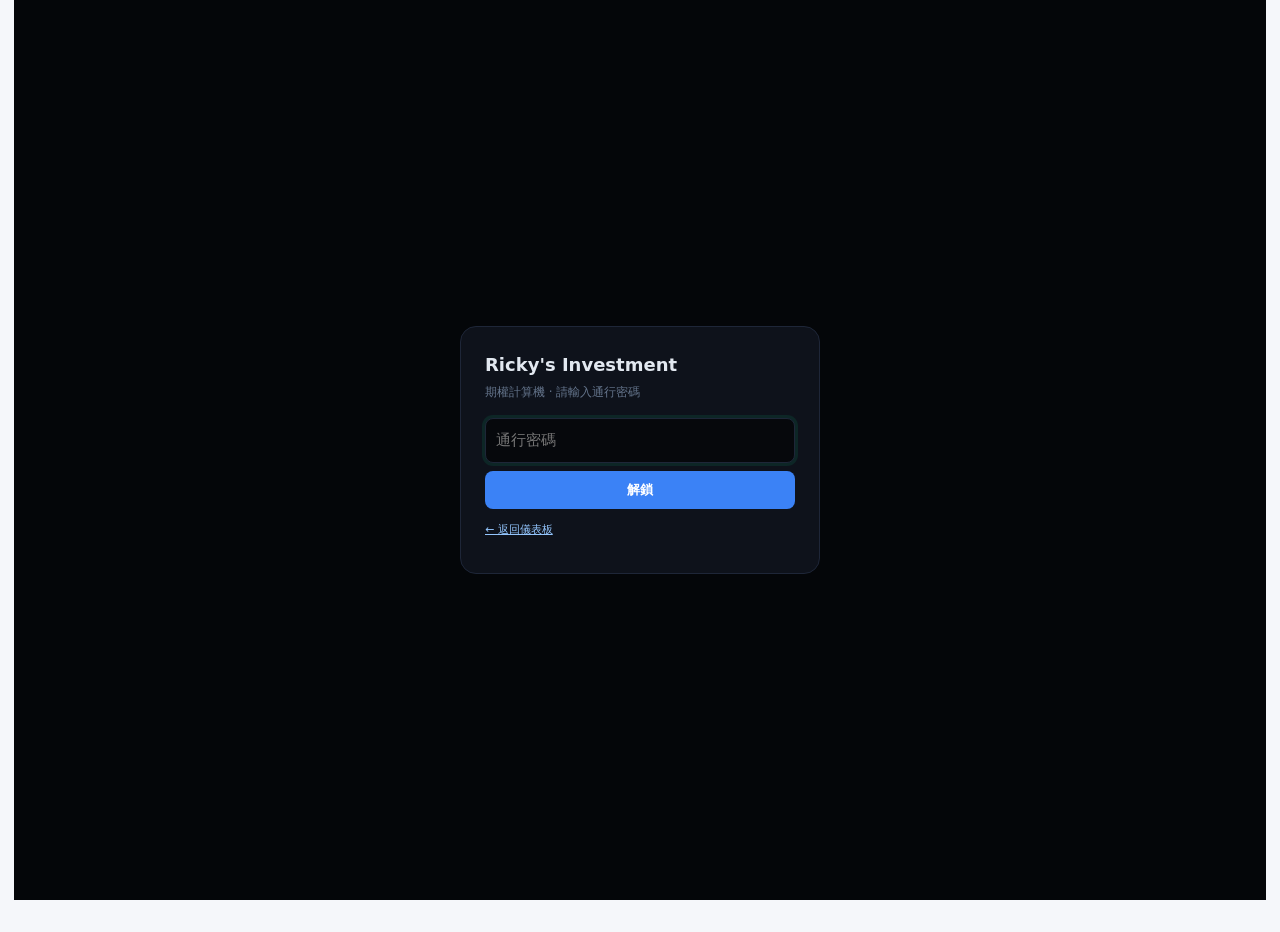
==== calc/index.html @ 469f4e6a "Add live charts and embed options calculator - Portfolio NAV path, allocation donut, winners/losers " ====
<!doctype html>
<html lang="zh-Hant-HK">
<head>
<meta charset="utf-8">
<meta name="viewport" content="width=device-width,initial-scale=1,viewport-fit=cover">
<title>期權計算機 | Ricky's Investment</title>
<link rel="icon" href="data:image/svg+xml,<svg xmlns='http://www.w3.org/2000/svg' viewBox='0 0 100 100'><text y='.9em' font-size='90'>📊</text></svg>">
<link rel="stylesheet" href="style.css">

<script>
(function(){
  var PASS_HASH = '21f3dc4db237caf55464ec97e07ecf20d5031b8e3a934436d00651b1e4b02614';
  var SESSION_KEY = 'ricky_invest_unlocked_v1';
  if (sessionStorage.getItem(SESSION_KEY) === PASS_HASH) return;
  // Standalone unlock UI if opened directly
  document.documentElement.style.visibility = 'hidden';
  document.addEventListener('DOMContentLoaded', function(){
    document.body.innerHTML = '<div style="min-height:100vh;display:flex;align-items:center;justify-content:center;background:#040609;color:#e2e8f0;font-family:system-ui,sans-serif;padding:16px"><form id="g" style="max-width:360px;width:100%;background:#0e121b;border:1px solid #1e2638;border-radius:16px;padding:24px"><h1 style="margin:0 0 4px;font-size:18px">Ricky\'s Investment</h1><p style="margin:0 0 16px;font-size:12px;color:#64748b">期權計算機 · 請輸入通行密碼</p><input id="p" type="password" required autofocus placeholder="通行密碼" style="width:100%;box-sizing:border-box;padding:10px;border-radius:8px;border:1px solid #1e2638;background:#06080c;color:#fff;margin-bottom:8px"><p id="e" style="color:#f43f5e;font-size:12px;display:none">密碼不正確</p><button style="width:100%;padding:10px;border:0;border-radius:8px;background:#3b82f6;color:#fff;font-weight:600;cursor:pointer">解鎖</button><p style="margin-top:12px;font-size:11px"><a href="../" style="color:#93c5fd">← 返回儀表板</a></p></form></div>';
    document.documentElement.style.visibility = 'visible';
    document.getElementById('g').onsubmit = async function(ev){
      ev.preventDefault();
      var pwd = document.getElementById('p').value||'';
      var buf = await crypto.subtle.digest('SHA-256', new TextEncoder().encode(pwd));
      var h = [...new Uint8Array(buf)].map(b=>b.toString(16).padStart(2,'0')).join('');
      if (h === PASS_HASH) { sessionStorage.setItem(SESSION_KEY, PASS_HASH); location.reload(); }
      else { document.getElementById('e').style.display='block'; document.getElementById('p').value=''; }
    };
  });
})();
</script>
</head>
<body>
<div class="wrap">
  <header>
    <h1>📊 期權計算機 <span style="font-size:.65em;font-weight:500;opacity:.7">Ricky's Investment</span></h1>
    <p>美股 · 港股 ｜ 即時報價 · 多腳策略 · 盈虧圖 · Greeks ｜ 填完即計，唔使撳掣</p>
    <p style="margin:6px 0 0;font-size:12px;opacity:.65"><a href="../" style="color:inherit">← 返回組合儀表板</a></p>
  </header>

  <div class="grid">
  <!-- ========= 左欄：輸入 ========= -->
  <div class="col">

    <!-- ① 正股 -->
    <section class="card" id="cardUnderlying">
      <h2>① 正股 Underlying</h2>
      <div class="tickrow">
        <div class="field grow">
          <label for="ticker">股票代號 <span class="hint">美股：AAPL ／ 港股：700 或 0700.HK</span></label>
          <input id="ticker" list="tickerList" autocomplete="off" autocapitalize="characters" placeholder="例如 AAPL、TSLA、0700.HK、9988">
          <datalist id="tickerList"></datalist>
        </div>
        <button class="btn primary" id="btnQuote">🔄 攞報價</button>
      </div>
      <div class="chips" id="popChips"></div>

      <div id="quoteBox" class="quotebox idle">
        <div class="qname" id="qName">未載入報價 — 可以直接喺下面人手輸入現價</div>
        <div class="qprice"><span id="qPrice">—</span> <span id="qChg" class="chg"></span></div>
        <div class="qmeta" id="qMeta"></div>
        <div class="qsrc" id="qSrc"></div>
      </div>

      <div class="fields f3">
        <div class="field"><label for="spot">現價 <span class="hint">(可改)</span></label><input id="spot" type="number" inputmode="decimal" step="any"></div>
        <div class="field"><label for="divYield">股息率 % <span class="hint">年度</span></label><input id="divYield" type="number" inputmode="decimal" step="any"></div>
        <div class="field"><label for="rate">無風險利率 %</label><input id="rate" type="number" inputmode="decimal" step="any"></div>
        <div class="field"><label for="mult">每張合約股數</label><input id="mult" type="number" inputmode="numeric" step="1"></div>
        <div class="field"><label for="ivDefault">預設 IV % <span class="hint" id="hvHint"></span></label><input id="ivDefault" type="number" inputmode="decimal" step="any"></div>
        <div class="field"><label for="currency">貨幣</label>
          <select id="currency"><option value="USD">USD 美元</option><option value="HKD">HKD 港元</option></select></div>
      </div>
      <div class="note" id="multNote"></div>
      <details class="adv"><summary>⚙️ 資料來源設定 <span class="hint" id="modeLbl"></span></summary>
        <div class="field" style="margin-top:8px"><label for="proxy">自訂 CORS Proxy（可選）<span class="hint">例：https://你的worker.workers.dev/?url={url}　留空 = 用內置公共代理</span></label>
          <input id="proxy" placeholder="https://..." autocomplete="off"></div>
        <div class="note">純網頁模式下，瀏覽器會依次試：Yahoo 直連 → 自訂 Proxy → 公共 CORS Proxy（allorigins / corsproxy.io / codetabs / cors.lol）→ 騰訊財經（原生支援 CORS）。全部失敗就請人手輸入現價同股息率。</div>
      </details>
    </section>

    <!-- ② 到期日 -->
    <section class="card">
      <h2>② 到期日 Expiry</h2>
      <div class="fields f2">
        <div class="field">
          <label for="expiry">到期日期 <span class="hint">撳揀日曆或直接打</span></label>
          <input id="expiry" type="date">
          <div class="dteline" id="dteLine">—</div>
        </div>
        <div class="field">
          <label for="expSelect">Yahoo 期權到期日 <span class="hint">(只限有期權鏈嘅美股)</span></label>
          <select id="expSelect"><option value="">— 未載入 —</option></select>
          <div class="dteline" id="chainNote"></div>
        </div>
      </div>
      <div class="quick">
        <div class="qlabel">⚡ 快速揀到期日</div>
        <div class="chips" id="expChips"></div>
      </div>
    </section>

    <!-- ③ 策略模板 -->
    <section class="card">
      <h2>③ 策略模板 Strategy</h2>
      <div class="tabs" id="tplTabs"></div>
      <div class="tplgrid" id="tplGrid"></div>
      <div class="tpldesc" id="tplDesc"></div>
      <div class="fields f3 small">
        <div class="field"><label for="lots">組數 <span class="hint">(模板 × 幾多組)</span></label><input id="lots" type="number" min="1" step="1" value="1" inputmode="numeric"></div>
        <div class="field"><label for="width">行使價闊度 <span class="hint">% 現價</span></label><input id="width" type="number" step="any" value="5" inputmode="decimal"></div>
        <div class="field"><label>&nbsp;</label><button class="btn" id="btnReapply">↺ 重新套用模板</button></div>
      </div>
    </section>

    <!-- ④ 期權腳 -->
    <section class="card">
      <h2>④ 期權腳 Legs <span class="hint" id="legCount"></span></h2>
      <div id="legs"></div>
      <div class="addrow">
        <button class="btn" data-add="call">＋ Call 認購</button>
        <button class="btn" data-add="put">＋ Put 認沽</button>
        <button class="btn" data-add="stock">＋ 正股</button>
        <button class="btn ghost" id="btnReprice">⟳ 重新報價 (未鎖定腳)</button>
        <button class="btn ghost danger" id="btnClear">🗑 清空</button>
      </div>
      <div class="note">💡 改「期權金」會自動 🔒 鎖定並反推 IV；改 IV 會用 Black-Scholes 重算期權金。有 Yahoo 期權鏈時，未鎖定嘅腳會自動用 Bid/Ask 中間價同 IV。</div>
    </section>
  </div>

  <!-- ========= 右欄：結果 ========= -->
  <div class="col">
    <section class="card result" id="cardSummary">
      <h2>⑤ 結果 Summary</h2>
      <div class="hero" id="hero">
        <div class="hlabel" id="heroLabel">淨期權金</div>
        <div class="hval" id="heroVal">—</div>
        <div class="hsub" id="heroSub">揀模板或者加期權腳即開始計算</div>
      </div>
      <div class="kpis" id="kpis"></div>
      <h3>Greeks（整個組合）</h3>
      <div class="kpis greeks" id="greeks"></div>
      <div class="insight" id="insight"></div>
    </section>

    <section class="card">
      <h2>⑥ 盈虧圖 P/L Chart</h2>
      <div class="chartbox"><canvas id="chart"></canvas></div>
      <div class="legend-note">🟩/🟥 實線 = 到期盈虧　🔵 虛線 = 今日理論盈虧 (T+0)　🟠 = 評估日盈虧　│ 灰線 = 現價　紫線 = 打和點</div>
      <div class="sliders">
        <div class="slider"><label>📅 評估日期：<b id="evalLbl">今日</b></label><input type="range" id="evalDays" min="0" max="30" value="0"></div>
        <div class="slider"><label>🌡 IV 變動：<b id="ivShiftLbl">0%</b></label><input type="range" id="ivShift" min="-50" max="50" value="0"></div>
        <div class="slider"><label>↔ 圖表範圍：<b id="rangeLbl">±25%</b></label><input type="range" id="range" min="5" max="100" value="25"></div>
      </div>
    </section>

    <section class="card">
      <h2>⑦ 盈虧表 P/L Table</h2>
      <div class="tablewrap"><table id="plTable"></table></div>
    </section>
  </div>
  </div>

  <section class="card">
    <h2>公式 · 用法 · 說明</h2>
    <details open><summary>點用</summary>
      <ol>
        <li>輸入股票代號（美股如 <b>AAPL</b>，港股打 <b>700</b> 或 <b>0700.HK</b>），撳「攞報價」→ 自動填現價、股息率、每張股數、歷史波幅。攞唔到就人手輸入。</li>
        <li>揀到期日（日曆／快速掣／Yahoo 到期日），系統自動計距離今日日數。</li>
        <li>揀策略模板（賣方策略喺「收期權金」分頁），或者自己加腳。每隻腳都可以改：買／沽、Call／Put／正股、行使價、張數、到期日、IV、期權金。</li>
        <li>右邊即時顯示淨收支、最大盈利／虧損、打和點、獲利機率、回報率（年化）、Greeks、盈虧圖同盈虧表。</li>
      </ol>
    </details>
    <details><summary>計算公式</summary>
      <ul>
        <li><b>到期日數 DTE</b> = 到期日期 − 今日（曆日）；年期 T = DTE ÷ 365</li>
        <li><b>理論價</b>：Black-Scholes-Merton（連續股息率 q、無風險利率 r、引伸波幅 IV）</li>
        <li><b>淨期權金</b> = Σ（買入 +／沽出 −）期權金 × 張數 × 每張股數</li>
        <li><b>到期盈虧</b> = Σ 每腳（到期價值 − 入場價）× 方向 × 數量；日曆價差嘅遠期腳以 BS 估值</li>
        <li><b>所需本金</b>（有限風險）= 最大虧損 + 期權金收入（例：Short Put = 行使價 × 股數，同原版「準備接貨本金」一致）；有無限風險嘅策略用 Reg-T 粗略保證金估算（20% 正股價 − 價外金額，最少 10%）＋ 期權金</li>
        <li><b>回報率</b> = 期權金收入（或最大盈利）÷ 所需本金；<b>年化</b> = 回報率 ÷ DTE × 365；<b>複利年化</b> = (1+回報率)^(365/DTE) − 1</li>
        <li><b>獲利機率 POP</b>：假設到期股價對數常態分佈（用各腳平均 IV），計到期時盈利 &gt; 0 嘅機率</li>
        <li><b>Greeks</b>：Delta（股數等值）、Gamma、Theta（每日）、Vega（IV 每 1%）、已乘數量同每張股數</li>
      </ul>
    </details>
    <details><summary>Short Put 三大原則（原版）</summary>
      <ul>
        <li><b>尋找標的</b>：前提係優質股，不介意持有正股、長線會上升，有足夠資金接正股</li>
        <li><b>進場時機</b>：先觀察大市，尤其 SPX 當日下跌可以尋找獵物；標的切入點處於重要支持位置</li>
        <li><b>心態</b>：做 Short Put 等於打折去買入正股</li>
      </ul>
    </details>
    <details><summary>資料來源 · 限制</summary>
      <ul>
        <li>報價次序：Yahoo Finance (yfinance) → Yahoo Chart API → 騰訊財經 → Nasdaq API；股息 = 過去 12 個月派息總和。</li>
        <li>期權鏈（Bid/Ask/IV）只有 Yahoo 美股；港股期權 Yahoo 冇提供，請人手輸入期權金或 IV（預設用 30 日歷史波幅）。</li>
        <li>港股每張合約股數按港交所股票期權名單預填（例：騰訊 100、阿里 500、美團 500、小米 1000、匯豐 400）。</li>
        <li>美式期權提早行使、手續費、稅項、孖展利息未計；Yahoo 報價可能有 15 分鐘延遲。本工具只作教學計算用途，不構成投資建議。</li>
      </ul>
    </details>
  </section>
  <footer>Ricky's Investment · 期權計算機 · 參考 dicsal.com Short Put 計算機改良 · 只作教學用途，不構成投資建議</footer>
</div>
<div id="toast"></div>
<script src="chart.umd.min.js"></script>
<script src="hk_options.js"></script>
<script src="optmath.js"></script>
<script src="templates.js"></script>
<script src="app.js"></script>
</body>
</html>
---- calc/style.css ----
:root{color-scheme:light;--bg:#F5F7FA;--card:#fff;--ink:#0F172A;--muted:#667085;--line:#E4E7EC;
--brand:#0B6E4F;--brand2:#12A16B;--pos:#0B8A4B;--warn:#B54708;--neg:#B42318;--blue:#2563EB;--orange:#EA580C;--purple:#7C3AED;
--field:#fff;--fieldline:#D0D5DD;--shadow:0 1px 3px rgba(16,24,40,.06),0 1px 2px rgba(16,24,40,.04);--radius:16px}
@media (prefers-color-scheme:dark){:root{color-scheme:dark;--bg:#0B1220;--card:#131C2E;--ink:#EAF0F8;--muted:#93A1B5;--line:#233046;
--brand:#3DDC97;--brand2:#7BE8BC;--pos:#4ADE80;--warn:#FDB022;--neg:#F97066;--blue:#60A5FA;--orange:#FB923C;--purple:#A78BFA;
--field:#0F1829;--fieldline:#2A3A55;--shadow:0 1px 3px rgba(0,0,0,.4)}}
*{box-sizing:border-box;-webkit-tap-highlight-color:transparent}
html,body{margin:0;padding:0}
body{background:var(--bg);color:var(--ink);font-family:-apple-system,BlinkMacSystemFont,"Segoe UI","PingFang TC","Microsoft JhengHei","Noto Sans TC","Noto Sans CJK TC",sans-serif;
font-size:15px;line-height:1.55;padding:0 14px calc(32px + env(safe-area-inset-bottom));-webkit-font-smoothing:antialiased}
.wrap{max-width:1320px;margin:0 auto}
header{padding:26px 0 14px;text-align:center}
h1{font-size:clamp(22px,5vw,30px);margin:0 0 6px}
header p{margin:0;color:var(--muted);font-size:13.5px}
.grid{display:grid;grid-template-columns:minmax(0,1fr);gap:16px}
.col,.card,.field{min-width:0}
@media(min-width:1080px){.grid{grid-template-columns:minmax(0,1.05fr) minmax(0,1fr)}.grid>.col:last-child{position:sticky;top:10px;align-self:start;max-height:calc(100vh - 20px);overflow:auto;padding-right:2px}}
.card{background:var(--card);border:1px solid var(--line);border-radius:var(--radius);box-shadow:var(--shadow);padding:16px;margin-bottom:16px}
.card h2{font-size:14px;font-weight:800;letter-spacing:.03em;color:var(--muted);margin:0 0 12px}
.card h3{font-size:13px;color:var(--muted);margin:14px 0 8px}
.hint{font-weight:400;color:var(--muted);font-size:12px}
.fields{display:grid;gap:12px;grid-template-columns:1fr 1fr;margin-top:12px}
@media(min-width:560px){.fields.f3{grid-template-columns:repeat(3,1fr)}}
.field label{display:block;font-size:13px;font-weight:600;margin-bottom:5px}
input,select{width:100%;font:inherit;font-size:15px;color:var(--ink);background:var(--field);border:1.5px solid var(--fieldline);
border-radius:10px;padding:9px 11px;min-height:42px;appearance:none;-webkit-appearance:none}
select{background-image:linear-gradient(45deg,transparent 50%,var(--muted) 50%),linear-gradient(135deg,var(--muted) 50%,transparent 50%);
background-position:calc(100% - 15px) 52%,calc(100% - 10px) 52%;background-size:5px 5px;background-repeat:no-repeat;padding-right:26px}
input:focus,select:focus{outline:none;border-color:var(--brand);box-shadow:0 0 0 3px color-mix(in srgb,var(--brand) 22%,transparent)}
input.bad{border-color:var(--neg)}
input[type=number]{-moz-appearance:textfield}
input[type=number]::-webkit-inner-spin-button,input[type=number]::-webkit-outer-spin-button{-webkit-appearance:none;margin:0}
input[type=range]{padding:0;border:0;min-height:28px;background:transparent;accent-color:var(--brand);-webkit-appearance:auto;appearance:auto}
.tickrow{display:flex;gap:10px;align-items:flex-end}.grow{flex:1}
.btn{font:inherit;font-size:14px;font-weight:700;padding:9px 14px;min-height:42px;border-radius:10px;border:1.5px solid var(--fieldline);
background:var(--field);color:var(--ink);cursor:pointer;white-space:nowrap;transition:transform .08s}
.btn:active{transform:scale(.97)}
.btn.primary{background:var(--brand);border-color:var(--brand);color:#fff}
@media(prefers-color-scheme:dark){.btn.primary{color:#062}}
.btn.ghost{background:transparent}.btn.danger{color:var(--neg)}
.btn:disabled{opacity:.5}
.chips{display:flex;flex-wrap:wrap;gap:7px;margin-top:10px}
.chip{font:inherit;font-size:13px;font-weight:600;padding:6px 12px;min-height:34px;border-radius:999px;border:1.5px solid var(--fieldline);
background:var(--field);color:var(--ink);cursor:pointer;white-space:nowrap}
.chip.on{border-color:var(--brand);color:var(--brand);background:color-mix(in srgb,var(--brand) 12%,transparent)}
.chip small{color:var(--muted);font-weight:400;margin-left:3px}
.quotebox{margin-top:14px;padding:12px 14px;border-radius:12px;background:var(--bg);border:1px dashed var(--line)}
.quotebox.loading{opacity:.6}.quotebox.err .qname{color:var(--neg)}
.qname{font-weight:700;font-size:14px}
.qprice{font-size:26px;font-weight:800;line-height:1.3}
.chg{font-size:15px;font-weight:700}.up{color:var(--pos)}.down{color:var(--neg)}
.qmeta{font-size:13px;color:var(--muted);display:flex;flex-wrap:wrap;gap:4px 14px}
.qsrc{font-size:11.5px;color:var(--muted);margin-top:4px}
.note{font-size:12.5px;color:var(--muted);margin-top:10px}
.note.warn{color:var(--warn)}
.dteline{margin-top:5px;font-size:12.5px;color:var(--muted)}
.dteline b{color:var(--brand);font-size:15px}
.dteline.bad,.dteline.bad b{color:var(--neg)}
.quick{margin-top:10px}.qlabel{font-size:12.5px;color:var(--muted)}
.tabs{display:flex;gap:6px;overflow-x:auto;padding-bottom:4px;scrollbar-width:none}
.tab{font:inherit;font-size:13px;font-weight:700;padding:7px 12px;border-radius:9px;border:0;background:var(--bg);color:var(--muted);cursor:pointer;white-space:nowrap}
.tab.on{background:var(--brand);color:#fff}
@media(prefers-color-scheme:dark){.tab.on{color:#062}}
.tplgrid{display:grid;grid-template-columns:repeat(auto-fill,minmax(150px,1fr));gap:8px;margin-top:10px}
.tpl{font:inherit;text-align:left;padding:9px 11px;border-radius:11px;border:1.5px solid var(--fieldline);background:var(--field);color:var(--ink);cursor:pointer}
.tpl b{display:block;font-size:13.5px}.tpl span{font-size:11.5px;color:var(--muted)}
.tpl.on{border-color:var(--brand);background:color-mix(in srgb,var(--brand) 10%,transparent)}
.tpl .tag{display:inline-block;font-size:10.5px;padding:0 6px;border-radius:6px;margin-top:3px;font-weight:700}
.tag.credit{background:color-mix(in srgb,var(--pos) 18%,transparent);color:var(--pos)}
.tag.debit{background:color-mix(in srgb,var(--blue) 18%,transparent);color:var(--blue)}
.tpldesc{font-size:13px;margin-top:10px;padding:10px 12px;border-radius:10px;background:var(--bg);display:none}
.tpldesc.show{display:block}
.fields.small{margin-top:10px}
.leg{border:1.5px solid var(--line);border-left:5px solid var(--muted);border-radius:12px;padding:10px;margin-bottom:10px}
.leg.buy{border-left-color:var(--blue)}.leg.sell{border-left-color:var(--orange)}
.leg .row{display:grid;grid-template-columns:repeat(4,1fr);gap:8px}
@media(min-width:640px){.leg .row{grid-template-columns:.9fr .9fr 1fr .7fr 1.25fr .8fr 1fr auto}}
.leg label{font-size:11.5px;color:var(--muted);font-weight:600;display:block;margin-bottom:2px}
.leg input,.leg select{min-height:38px;padding:7px 9px;font-size:14px}
.leg .acts{display:flex;gap:4px;align-items:flex-end}
.leg .acts button{min-height:38px;padding:6px 9px}
.seg{display:flex;border:1.5px solid var(--fieldline);border-radius:10px;overflow:hidden;min-height:38px}
.seg button{flex:1;font:inherit;font-size:13px;font-weight:700;border:0;background:var(--field);color:var(--muted);cursor:pointer;padding:0 4px}
.seg button.on.b{background:var(--blue);color:#fff}.seg button.on.s{background:var(--orange);color:#fff}
.leg .info{font-size:12px;color:var(--muted);margin-top:7px;display:flex;flex-wrap:wrap;gap:3px 12px}
.leg .info b{color:var(--ink)}
.leg .locked{border-color:var(--warn)!important;color:var(--warn)}
.leg.hide-opt .optonly{visibility:hidden}
.src{font-size:10.5px;padding:0 5px;border-radius:5px;background:var(--bg);font-weight:700}
.addrow{display:flex;flex-wrap:wrap;gap:8px}
.hero{text-align:center;padding:6px 0 12px;border-bottom:1px solid var(--line)}
.hlabel{font-size:13px;color:var(--muted);font-weight:700}
.hval{font-size:clamp(28px,6vw,40px);font-weight:900;line-height:1.2}
.hsub{font-size:13px;color:var(--muted)}
.kpis{display:grid;grid-template-columns:repeat(2,1fr);gap:8px;margin-top:12px}
@media(min-width:520px){.kpis{grid-template-columns:repeat(3,1fr)}}
.kpi{background:var(--bg);border-radius:11px;padding:8px 11px}
.kpi .k{font-size:11.5px;color:var(--muted);font-weight:600}
.kpi .v{font-size:17px;font-weight:800;word-break:break-word}
.kpi .s{font-size:11px;color:var(--muted)}
.pos{color:var(--pos)}.neg{color:var(--neg)}
.greeks .kpi .v{font-size:15px}
.insight{font-size:13px;margin-top:12px;line-height:1.7}
.insight .w{color:var(--warn)}
.chartbox{position:relative;height:340px}
@media(max-width:560px){.chartbox{height:280px}}
.legend-note{font-size:11.5px;color:var(--muted);margin-top:6px}
.sliders{display:grid;gap:4px;margin-top:8px}
.slider label{font-size:12.5px;color:var(--muted)}
.tablewrap{overflow-x:auto}
table{border-collapse:collapse;width:100%;font-size:13px;font-variant-numeric:tabular-nums}
th,td{padding:6px 8px;text-align:right;border-bottom:1px solid var(--line);white-space:nowrap}
th{color:var(--muted);font-size:12px;font-weight:700}
tr.spot td{font-weight:800;background:color-mix(in srgb,var(--brand) 8%,transparent)}
tr.be td{color:var(--purple)}
details{margin:6px 0;font-size:13.5px}summary{cursor:pointer;font-weight:700}
footer{text-align:center;font-size:12px;color:var(--muted);padding:10px}
#toast{position:fixed;left:50%;bottom:24px;transform:translateX(-50%) translateY(20px);background:var(--ink);color:var(--bg);padding:9px 16px;
border-radius:999px;font-size:13.5px;opacity:0;transition:.25s;pointer-events:none;z-index:9;max-width:90vw;text-align:center}
#toast.show{opacity:.95;transform:translateX(-50%)}
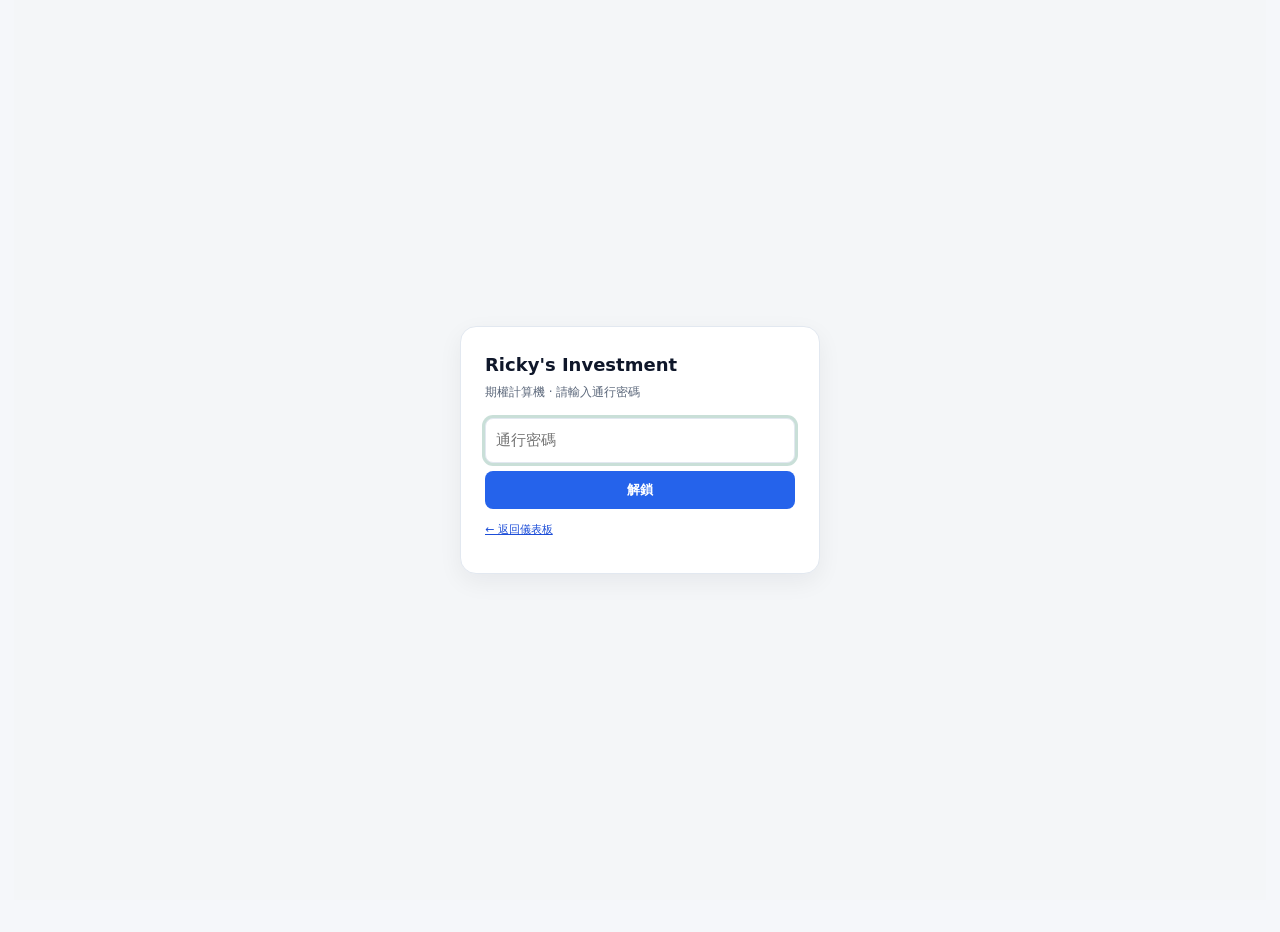
==== commit 013e4678: "Switch the dashboard to a light institutional theme Replace the black page and panel surfaces with o" ====
--- a/calc/index.html
+++ b/calc/index.html
@@ -10,12 +10,12 @@
 <script>
 (function(){
   var PASS_HASH = '21f3dc4db237caf55464ec97e07ecf20d5031b8e3a934436d00651b1e4b02614';
-  var SESSION_KEY = 'ricky_invest_unlocked_v1';
+  var SESSION_KEY = 'ricky_invest_unlocked_v2';
   if (sessionStorage.getItem(SESSION_KEY) === PASS_HASH) return;
   // Standalone unlock UI if opened directly
   document.documentElement.style.visibility = 'hidden';
   document.addEventListener('DOMContentLoaded', function(){
-    document.body.innerHTML = '<div style="min-height:100vh;display:flex;align-items:center;justify-content:center;background:#040609;color:#e2e8f0;font-family:system-ui,sans-serif;padding:16px"><form id="g" style="max-width:360px;width:100%;background:#0e121b;border:1px solid #1e2638;border-radius:16px;padding:24px"><h1 style="margin:0 0 4px;font-size:18px">Ricky\'s Investment</h1><p style="margin:0 0 16px;font-size:12px;color:#64748b">期權計算機 · 請輸入通行密碼</p><input id="p" type="password" required autofocus placeholder="通行密碼" style="width:100%;box-sizing:border-box;padding:10px;border-radius:8px;border:1px solid #1e2638;background:#06080c;color:#fff;margin-bottom:8px"><p id="e" style="color:#f43f5e;font-size:12px;display:none">密碼不正確</p><button style="width:100%;padding:10px;border:0;border-radius:8px;background:#3b82f6;color:#fff;font-weight:600;cursor:pointer">解鎖</button><p style="margin-top:12px;font-size:11px"><a href="../" style="color:#93c5fd">← 返回儀表板</a></p></form></div>';
+    document.body.innerHTML = '<div style="min-height:100vh;display:flex;align-items:center;justify-content:center;background:#F4F6F8;color:#0F172A;font-family:system-ui,sans-serif;padding:16px"><form id="g" style="max-width:360px;width:100%;background:#fff;border:1px solid #E2E8F0;border-radius:16px;padding:24px;box-shadow:0 8px 24px rgba(15,23,42,.06)"><h1 style="margin:0 0 4px;font-size:18px">Ricky\'s Investment</h1><p style="margin:0 0 16px;font-size:12px;color:#5B677A">期權計算機 · 請輸入通行密碼</p><input id="p" type="password" required autofocus placeholder="通行密碼" style="width:100%;box-sizing:border-box;padding:10px;border-radius:8px;border:1px solid #E2E8F0;background:#fff;color:#0F172A;margin-bottom:8px"><p id="e" style="color:#BE123C;font-size:12px;display:none">密碼不正確</p><button style="width:100%;padding:10px;border:0;border-radius:8px;background:#2563EB;color:#fff;font-weight:600;cursor:pointer">解鎖</button><p style="margin-top:12px;font-size:11px"><a href="../" style="color:#1D4ED8">← 返回儀表板</a></p></form></div>';
     document.documentElement.style.visibility = 'visible';
     document.getElementById('g').onsubmit = async function(ev){
       ev.preventDefault();
--- a/calc/style.css
+++ b/calc/style.css
@@ -1,9 +1,6 @@
 :root{color-scheme:light;--bg:#F5F7FA;--card:#fff;--ink:#0F172A;--muted:#667085;--line:#E4E7EC;
 --brand:#0B6E4F;--brand2:#12A16B;--pos:#0B8A4B;--warn:#B54708;--neg:#B42318;--blue:#2563EB;--orange:#EA580C;--purple:#7C3AED;
 --field:#fff;--fieldline:#D0D5DD;--shadow:0 1px 3px rgba(16,24,40,.06),0 1px 2px rgba(16,24,40,.04);--radius:16px}
-@media (prefers-color-scheme:dark){:root{color-scheme:dark;--bg:#0B1220;--card:#131C2E;--ink:#EAF0F8;--muted:#93A1B5;--line:#233046;
---brand:#3DDC97;--brand2:#7BE8BC;--pos:#4ADE80;--warn:#FDB022;--neg:#F97066;--blue:#60A5FA;--orange:#FB923C;--purple:#A78BFA;
---field:#0F1829;--fieldline:#2A3A55;--shadow:0 1px 3px rgba(0,0,0,.4)}}
 *{box-sizing:border-box;-webkit-tap-highlight-color:transparent}
 html,body{margin:0;padding:0}
 body{background:var(--bg);color:var(--ink);font-family:-apple-system,BlinkMacSystemFont,"Segoe UI","PingFang TC","Microsoft JhengHei","Noto Sans TC","Noto Sans CJK TC",sans-serif;
@@ -36,7 +33,6 @@
 background:var(--field);color:var(--ink);cursor:pointer;white-space:nowrap;transition:transform .08s}
 .btn:active{transform:scale(.97)}
 .btn.primary{background:var(--brand);border-color:var(--brand);color:#fff}
-@media(prefers-color-scheme:dark){.btn.primary{color:#062}}
 .btn.ghost{background:transparent}.btn.danger{color:var(--neg)}
 .btn:disabled{opacity:.5}
 .chips{display:flex;flex-wrap:wrap;gap:7px;margin-top:10px}
@@ -60,7 +56,6 @@
 .tabs{display:flex;gap:6px;overflow-x:auto;padding-bottom:4px;scrollbar-width:none}
 .tab{font:inherit;font-size:13px;font-weight:700;padding:7px 12px;border-radius:9px;border:0;background:var(--bg);color:var(--muted);cursor:pointer;white-space:nowrap}
 .tab.on{background:var(--brand);color:#fff}
-@media(prefers-color-scheme:dark){.tab.on{color:#062}}
 .tplgrid{display:grid;grid-template-columns:repeat(auto-fill,minmax(150px,1fr));gap:8px;margin-top:10px}
 .tpl{font:inherit;text-align:left;padding:9px 11px;border-radius:11px;border:1.5px solid var(--fieldline);background:var(--field);color:var(--ink);cursor:pointer}
 .tpl b{display:block;font-size:13.5px}.tpl span{font-size:11.5px;color:var(--muted)}
